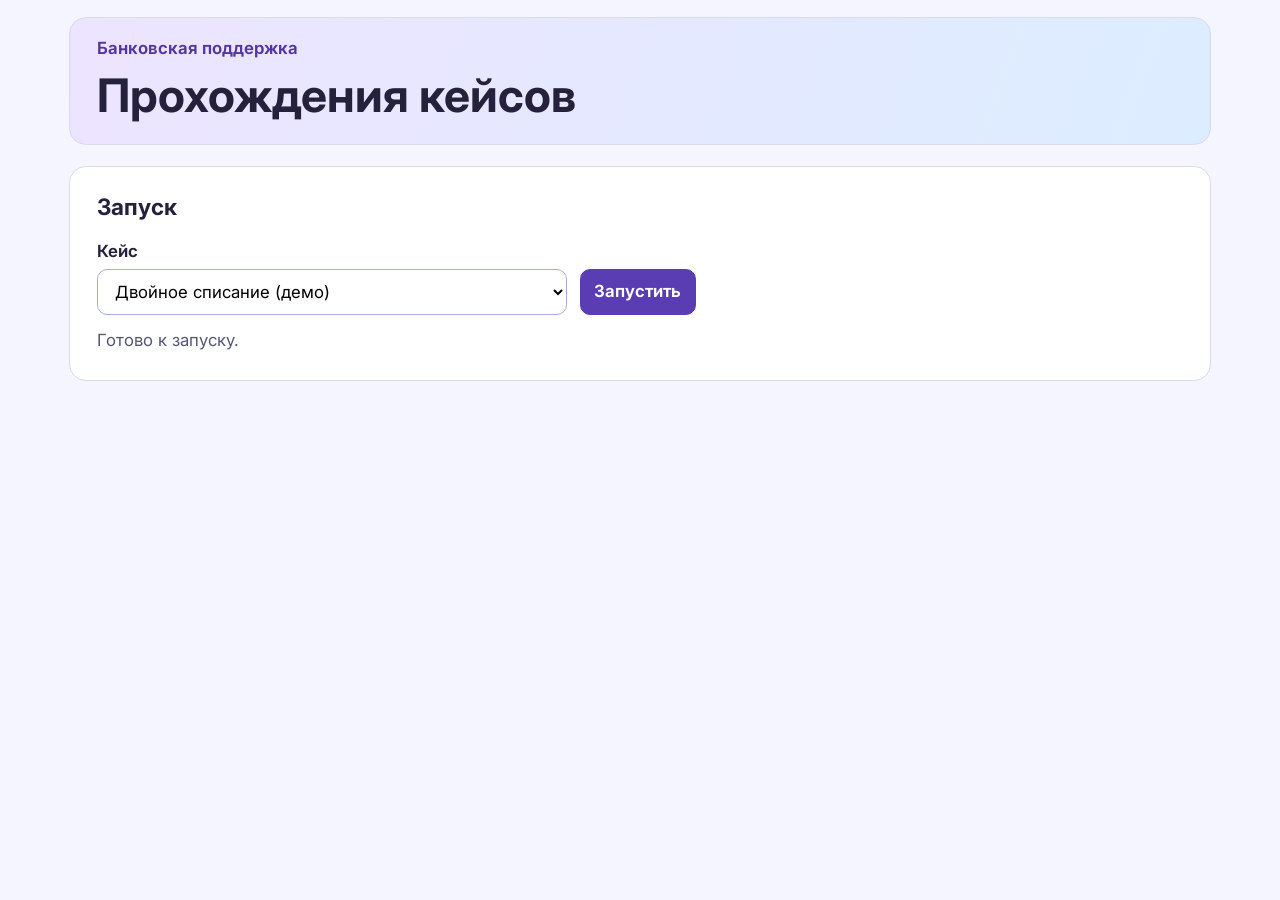
==== frontend/index.html @ c925d0a8 "add case run dashboard prototype" ====
<!doctype html>
<html lang="ru">
<head>
  <meta charset="utf-8">
  <meta name="viewport" content="width=device-width, initial-scale=1">
  <title>Прохождения кейсов · Банковская поддержка</title>
  <link rel="stylesheet" href="https://fonts.googleapis.com/css2?family=Inter:wght@400..700&amp;display=swap">
  <link rel="stylesheet" href="styles.css">
  <script type="module" src="app.js"></script>
</head>
<body>
  <header class="page-header">
    <div class="container">
      <p class="product">Банковская поддержка</p>
      <h1>Прохождения кейсов</h1>
    </div>
  </header>
  <main class="container">
    <section class="card" aria-labelledby="setup-title">
      <h2 id="setup-title">Запуск</h2>
      <form id="run-form">
        <div class="field">
          <label for="case">Кейс</label>
          <select id="case" name="case">
            <option value="duplicate-charge">Двойное списание (демо)</option>
          </select>
        </div>
        <button id="run" type="submit" disabled>Запустить</button>
      </form>
      <p id="status" role="status">Готово к запуску.</p>
    </section>

    <section class="card" id="result" aria-labelledby="result-title" hidden>
      <h2 id="result-title">Run result</h2>
      <dl class="run-info">
        <div><dt>Run ID</dt><dd id="run-id"></dd></div>
        <div><dt>Case ID</dt><dd id="case-id"></dd></div>
        <div><dt>Duration</dt><dd id="duration"></dd></div>
      </dl>
      <h3>Customer message</h3>
      <p id="question"></p>
      <h3>Agent response</h3>
      <p id="answer"></p>
      <div class="result-grid">
        <section><h3>Evidence</h3><ul id="evidence"></ul></section>
        <section><h3>Actions</h3><ul id="actions"></ul></section>
        <section><h3>Metrics</h3><dl id="metrics"></dl></section>
      </div>
      <details>
        <summary>Run JSON</summary>
        <pre id="raw-result"></pre>
      </details>
    </section>
  </main>
</body>
</html>
---- frontend/styles.css ----
:root {
  color-scheme: light;
  --text: #25213d;
  --surface-subtle: #eef5ff;
  --result-tint: #ebe1fc;
  --border: #d9d9f0;
  --accent-text: #54359c;
  --input-border: #a9aed2;
  --primary: #5b3db3;
  --primary-hover: #482a95;
  --muted: #535773;
  --error: #a42543;
  --page: #f4f5ff;
  --surface: #ffffff;
  --header-start: #ede4ff;
  --header-end: #dcedff;
  --on-primary: #ffffff;
  --focus: #285bc4;

  font: 105%/1.5 "Inter", system-ui, sans-serif;
  color: var(--text);
  background: var(--page);
}

* { box-sizing: border-box; }

body { margin: 0; }

.container {
  width: min(68rem, calc(100% - 2rem));
  margin-inline: auto;
}

.page-header {
  padding-top: 1rem;
}

.page-header .container {
  background: linear-gradient(110deg, var(--header-start), var(--header-end));
  border: 1px solid var(--border);
  border-radius: 1rem;
  padding: 0.75rem clamp(1rem, 3vw, 1.6rem);
}

.page-header p { margin: 0.35rem 0 0; }

.product {
  color: var(--accent-text);
  font-weight: 650;
}

h1, h2, h3 { line-height: 1.25; }
h1 { margin: 0.35rem 0; font-size: clamp(1.75rem, 5vw, 2.75rem); }
h2 { margin: 0 0 1rem; font-size: 1.35rem; }
h3 { margin: 1rem 0 0.35rem; font-size: 1rem; }

main { padding-block: 1.25rem 2rem; }

.card {
  margin-bottom: 1rem;
  padding: clamp(1rem, 3vw, 1.6rem);
  background: var(--surface);
  border: 1px solid var(--border);
  border-radius: 1rem;
}

form {
  display: flex;
  flex-wrap: wrap;
  align-items: end;
  gap: 0.75rem;
}

.field { flex: 1 1 16rem; min-width: 0; max-width: 28rem; }
label { display: block; margin-bottom: 0.3rem; font-weight: 650; }

select, button {
  min-height: 2.75rem;
  border-radius: 0.6rem;
  padding: 0.45rem 0.8rem;
  font: inherit;
}

select { width: 100%; border: 1px solid var(--input-border); background: var(--surface); }

button {
  border: 1px solid var(--primary);
  background: var(--primary);
  color: var(--on-primary);
  font-weight: 650;
  cursor: pointer;
}

button:disabled { opacity: 0.6; cursor: default; }
button:hover:enabled { background: var(--primary-hover); }
:focus-visible { outline: 2px solid var(--focus); outline-offset: 3px; }

#status { margin: 0.75rem 0 0; color: var(--muted); }
#status[data-state="error"] { color: var(--error); }

.run-info, .result-grid {
  display: grid;
  grid-template-columns: repeat(auto-fit, minmax(min(100%, 13rem), 1fr));
  gap: 0.75rem;
}

.run-info div, .result-grid section {
  min-width: 0;
  padding: 0.75rem;
  border-radius: 0.6rem;
  background: linear-gradient(to top, var(--surface-subtle), var(--result-tint));
  overflow-wrap: anywhere;
}

.result-grid h3 { margin-top: 0; }
.result-grid ul { padding-left: 1.25rem; }
.result-grid ul, .result-grid dl { margin: 0; }
dt { font-weight: 650; }
dd { margin: 0 0 0.35rem; }
#question, #answer { margin: 0 0 0.75rem; white-space: pre-wrap; overflow-wrap: anywhere; }
details { margin-top: 1rem; }
summary { cursor: pointer; font-weight: 650; }

pre {
  max-height: 24rem;
  padding: 0.75rem;
  overflow: auto;
  background: var(--surface-subtle);
  border-radius: 0.6rem;
}
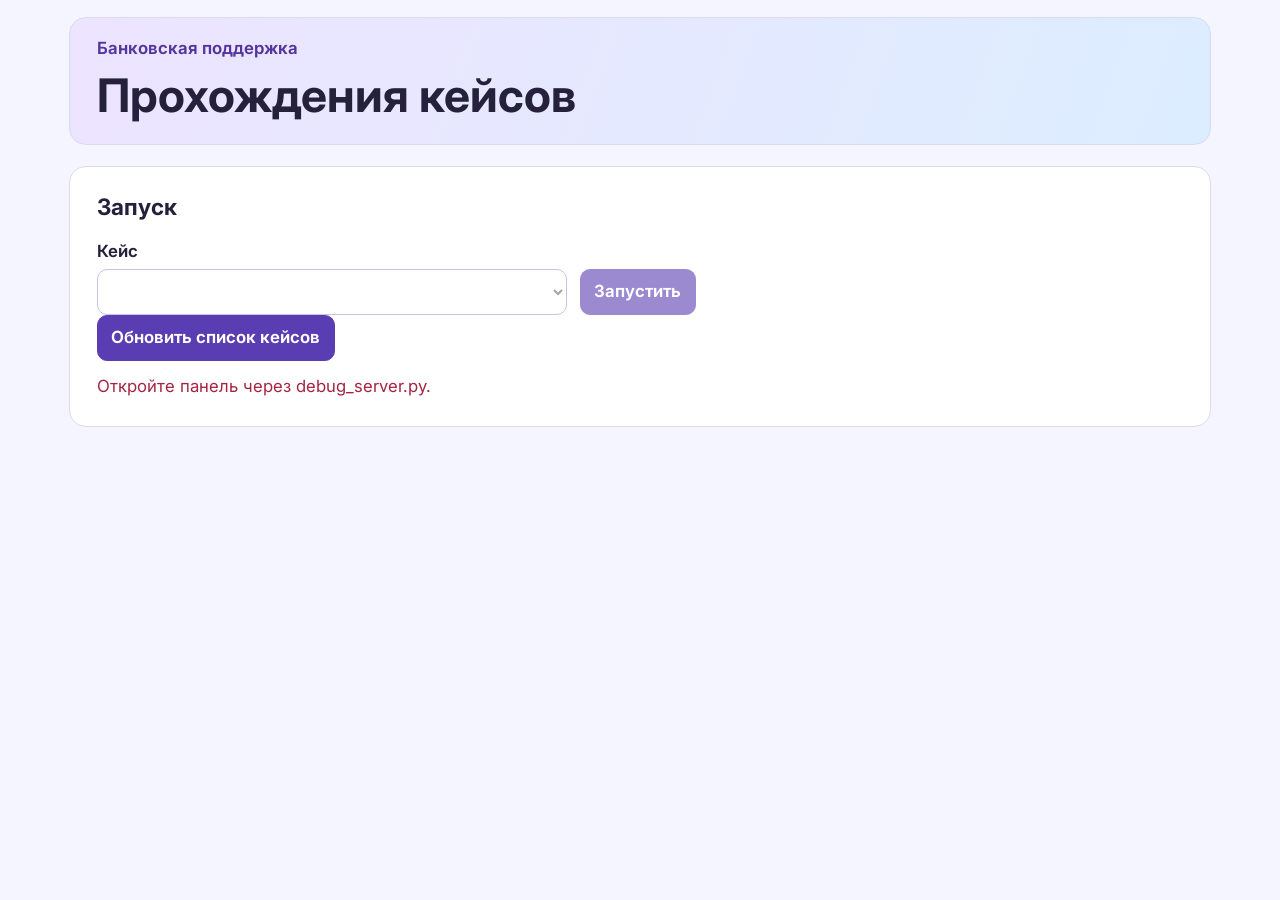
==== commit 2d307f44: "feat: connect dashboard to live case run" ====
--- a/frontend/index.html
+++ b/frontend/index.html
@@ -21,13 +21,12 @@
       <form id="run-form">
         <div class="field">
           <label for="case">Кейс</label>
-          <select id="case" name="case">
-            <option value="duplicate-charge">Двойное списание (демо)</option>
-          </select>
+          <select id="case" name="case" disabled></select>
         </div>
         <button id="run" type="submit" disabled>Запустить</button>
       </form>
-      <p id="status" role="status">Готово к запуску.</p>
+      <button id="reload-cases" type="button" hidden>Обновить список кейсов</button>
+      <p id="status" role="status">Загружаем список кейсов…</p>
     </section>
 
     <section class="card" id="result" aria-labelledby="result-title" hidden>
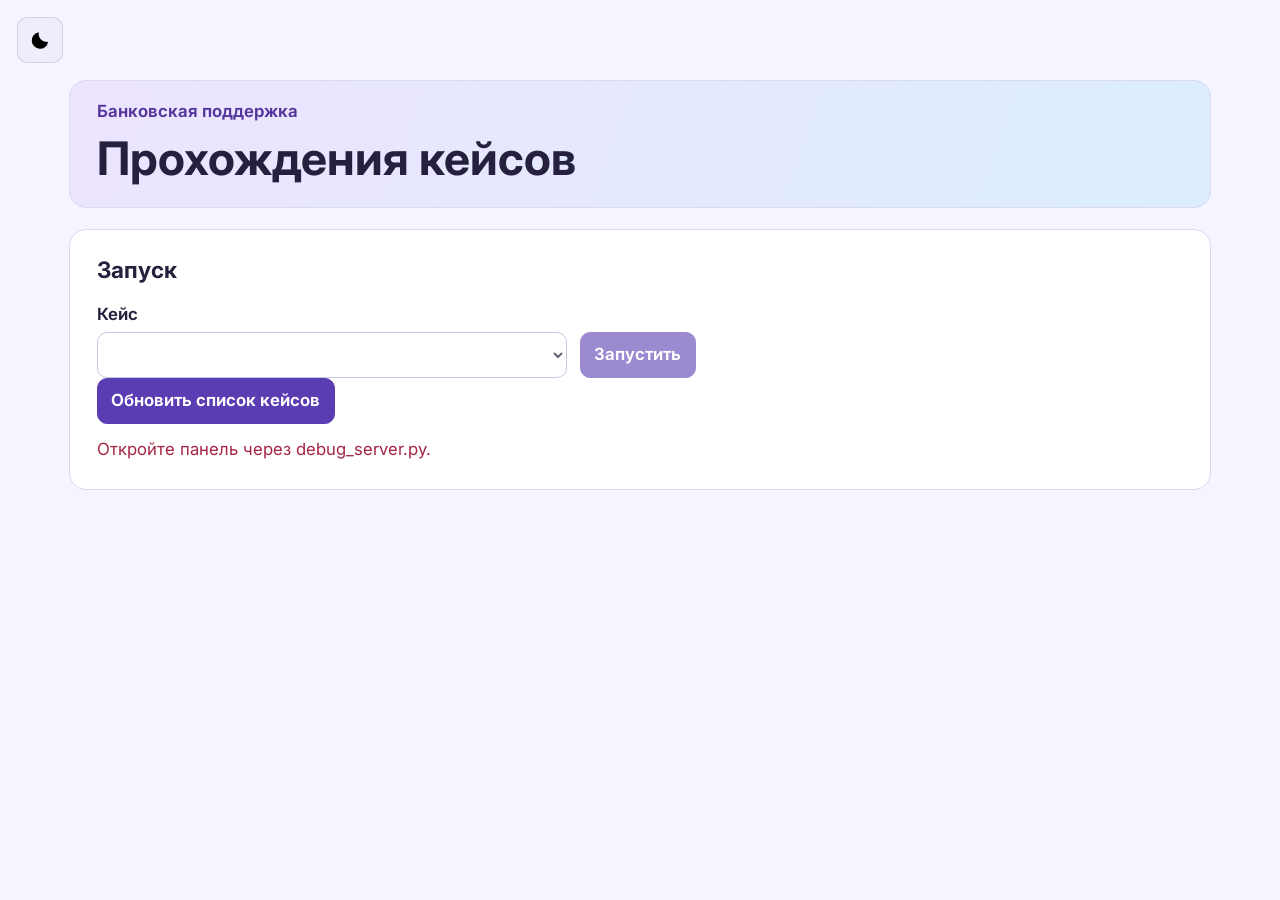
==== commit 6c7876bd: "feat: add light and dark theme toggle" ====
--- a/frontend/index.html
+++ b/frontend/index.html
@@ -5,16 +5,61 @@
   <meta name="viewport" content="width=device-width, initial-scale=1">
   <title>Прохождения кейсов · Банковская поддержка</title>
   <link rel="stylesheet" href="https://fonts.googleapis.com/css2?family=Inter:wght@400..700&amp;display=swap">
-  <link rel="stylesheet" href="styles.css">
+  <link rel="stylesheet" href="styles.css?v=2">
   <script type="module" src="app.js"></script>
 </head>
 <body>
+  <button class="theme-toggle" id="theme-toggle" type="button"
+    aria-label="Включить тёмную тему" title="Включить тёмную тему">
+    <svg id="theme-moon" width="22" height="22" viewBox="0 0 24 24" aria-hidden="true">
+      <path fill="#000" d="M20.9 13.4A9 9 0 0 1 10.6 3.1a9 9 0 1 0 10.3 10.3Z"/>
+    </svg>
+    <svg id="theme-sun" width="22" height="22" viewBox="0 0 24 24" aria-hidden="true" style="display: none">
+      <circle cx="12" cy="12" r="4" fill="#fff"/>
+      <path d="M12 2v2m0 16v2M2 12h2m16 0h2M5 5l1.4 1.4m11.2 11.2L19 19M5 19l1.4-1.4M17.6 6.4 19 5"
+        fill="none" stroke="#fff" stroke-width="2" stroke-linecap="round"/>
+    </svg>
+  </button>
   <header class="page-header">
     <div class="container">
       <p class="product">Банковская поддержка</p>
       <h1>Прохождения кейсов</h1>
     </div>
   </header>
+  <script>
+    (() => {
+      const button = document.getElementById("theme-toggle");
+      const moon = document.getElementById("theme-moon");
+      const sun = document.getElementById("theme-sun");
+      const root = document.documentElement;
+      const storageKey = "dashboard-theme";
+
+      function applyTheme(dark) {
+        root.dataset.theme = dark ? "dark" : "light";
+        moon.style.display = dark ? "none" : "";
+        sun.style.display = dark ? "" : "none";
+        const label = dark ? "Включить светлую тему" : "Включить тёмную тему";
+        button.setAttribute("aria-label", label);
+        button.title = label;
+      }
+
+      try {
+        applyTheme(localStorage.getItem(storageKey) === "dark");
+      } catch {
+        applyTheme(false);
+      }
+
+      button.addEventListener("click", () => {
+        const dark = root.dataset.theme !== "dark";
+        applyTheme(dark);
+        try {
+          localStorage.setItem(storageKey, root.dataset.theme);
+        } catch {
+          // Выбор сохраняется только при доступном хранилище.
+        }
+      });
+    })();
+  </script>
   <main class="container">
     <section class="card" aria-labelledby="setup-title">
       <h2 id="setup-title">Запуск</h2>
--- a/frontend/styles.css
+++ b/frontend/styles.css
@@ -16,6 +16,9 @@
   --header-end: #dcedff;
   --on-primary: #ffffff;
   --focus: #285bc4;
+  --toggle-bg: #5b3db30a;
+  --toggle-hover: #5b3db317;
+  --toggle-border: #5b3db32b;
 
   font: 105%/1.5 "Inter", system-ui, sans-serif;
   color: var(--text);
@@ -23,6 +26,29 @@
 }
 
 * { box-sizing: border-box; }
+
+:root[data-theme="dark"] {
+  color-scheme: dark;
+  --text: #eeeaff;
+  --surface-subtle: #192947;
+  --result-tint: #30244b;
+  --border: #423a60;
+  --accent-text: #d6bcff;
+  --input-border: #8276a6;
+  --primary: #c4a9ff;
+  --primary-hover: #d8c4ff;
+  --muted: #c1bbd7;
+  --error: #ff9bb5;
+  --page: #151222;
+  --surface: #201b32;
+  --header-start: #35244f;
+  --header-end: #1c3453;
+  --on-primary: #24143e;
+  --focus: #9bc5ff;
+  --toggle-bg: #d6bcff0d;
+  --toggle-hover: #d6bcff1c;
+  --toggle-border: #d6bcff33;
+}
 
 body { margin: 0; }
 
@@ -81,7 +107,12 @@
   font: inherit;
 }
 
-select { width: 100%; border: 1px solid var(--input-border); background: var(--surface); }
+select {
+  width: 100%;
+  border: 1px solid var(--input-border);
+  background: var(--surface);
+  color: var(--text);
+}
 
 button {
   border: 1px solid var(--primary);
@@ -93,6 +124,19 @@
 
 button:disabled { opacity: 0.6; cursor: default; }
 button:hover:enabled { background: var(--primary-hover); }
+.theme-toggle {
+  display: grid;
+  place-items: center;
+  width: 2.75rem;
+  height: 2.75rem;
+  padding: 0;
+  margin: 1rem 0 0 1rem;
+  border-color: var(--toggle-border);
+  background: var(--toggle-bg);
+}
+
+.theme-toggle svg { transform: translateY(0.5px); }
+.theme-toggle:hover:enabled { background: var(--toggle-hover); }
 :focus-visible { outline: 2px solid var(--focus); outline-offset: 3px; }
 
 #status { margin: 0.75rem 0 0; color: var(--muted); }
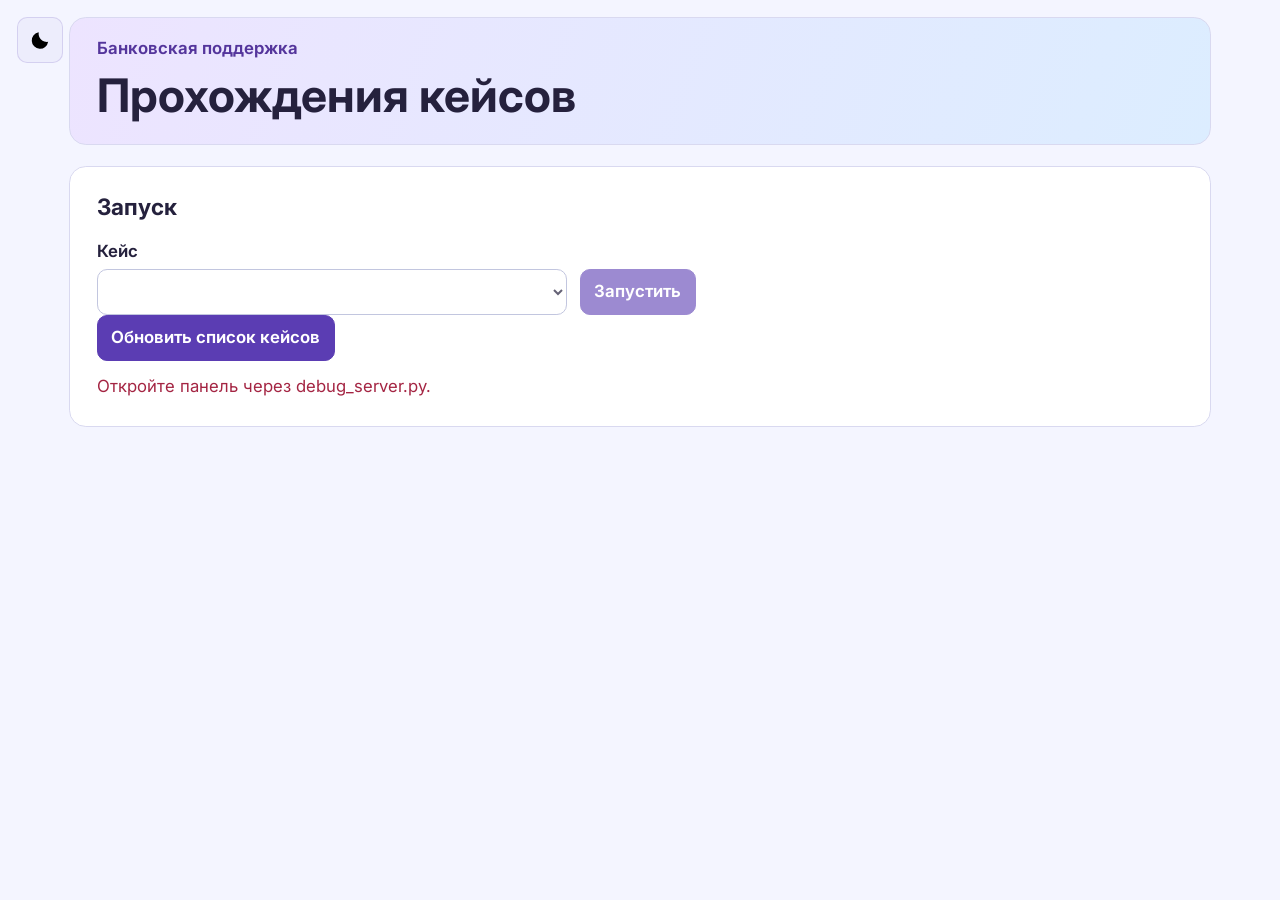
==== commit 8ee393e2: "feat: add tool call log for dashboard" ====
--- a/frontend/index.html
+++ b/frontend/index.html
@@ -5,8 +5,8 @@
   <meta name="viewport" content="width=device-width, initial-scale=1">
   <title>Прохождения кейсов · Банковская поддержка</title>
   <link rel="stylesheet" href="https://fonts.googleapis.com/css2?family=Inter:wght@400..700&amp;display=swap">
-  <link rel="stylesheet" href="styles.css?v=2">
-  <script type="module" src="app.js"></script>
+  <link rel="stylesheet" href="styles.css?v=5">
+  <script type="module" src="app.js?v=2"></script>
 </head>
 <body>
   <button class="theme-toggle" id="theme-toggle" type="button"
@@ -74,6 +74,19 @@
       <p id="status" role="status">Загружаем список кейсов…</p>
     </section>
 
+    <section class="card" id="tool-log" aria-labelledby="tool-log-title" hidden>
+      <h2 id="tool-log-title">Журнал инструментов</h2>
+      <p id="tool-log-status" role="status"></p>
+      <div class="tool-log-scroll" tabindex="0" role="region" aria-label="Вызовы инструментов">
+        <table class="tool-calls">
+          <thead>
+            <tr><th scope="col">Метод</th><th scope="col">Путь</th><th scope="col">HTTP</th><th scope="col">Время</th></tr>
+          </thead>
+          <tbody id="tool-calls"></tbody>
+        </table>
+      </div>
+    </section>
+
     <section class="card" id="result" aria-labelledby="result-title" hidden>
       <h2 id="result-title">Run result</h2>
       <dl class="run-info">
--- a/frontend/styles.css
+++ b/frontend/styles.css
@@ -68,6 +68,13 @@
   padding: 0.75rem clamp(1rem, 3vw, 1.6rem);
 }
 
+@media (max-width: 77rem) {
+  .page-header .container {
+    width: auto;
+    margin-inline: 4.5rem 1rem;
+  }
+}
+
 .page-header p { margin: 0.35rem 0 0; }
 
 .product {
@@ -125,12 +132,14 @@
 button:disabled { opacity: 0.6; cursor: default; }
 button:hover:enabled { background: var(--primary-hover); }
 .theme-toggle {
+  position: absolute;
+  inset-block-start: 1rem;
+  inset-inline-start: 1rem;
   display: grid;
   place-items: center;
   width: 2.75rem;
   height: 2.75rem;
   padding: 0;
-  margin: 1rem 0 0 1rem;
   border-color: var(--toggle-border);
   background: var(--toggle-bg);
 }
@@ -141,6 +150,35 @@
 
 #status { margin: 0.75rem 0 0; color: var(--muted); }
 #status[data-state="error"] { color: var(--error); }
+
+.tool-log-scroll {
+  max-height: 18rem;
+  overflow: auto;
+  overscroll-behavior-y: contain;
+}
+#tool-log-status { margin: 0 0 0.75rem; color: var(--muted); }
+
+.tool-calls {
+  width: 100%;
+  border-collapse: collapse;
+  font-size: 0.9rem;
+}
+
+.tool-calls th, .tool-calls td {
+  padding: 0.55rem 0.75rem;
+  border-bottom: 1px solid var(--border);
+  text-align: left;
+}
+
+.tool-calls th {
+  position: sticky;
+  top: 0;
+  background: var(--surface-subtle);
+}
+
+.tool-calls td:nth-child(2) { overflow-wrap: anywhere; }
+.tool-calls td:last-child { white-space: nowrap; }
+.tool-calls tr[data-http-error] td:nth-child(3) { color: var(--error); font-weight: 700; }
 
 .run-info, .result-grid {
   display: grid;
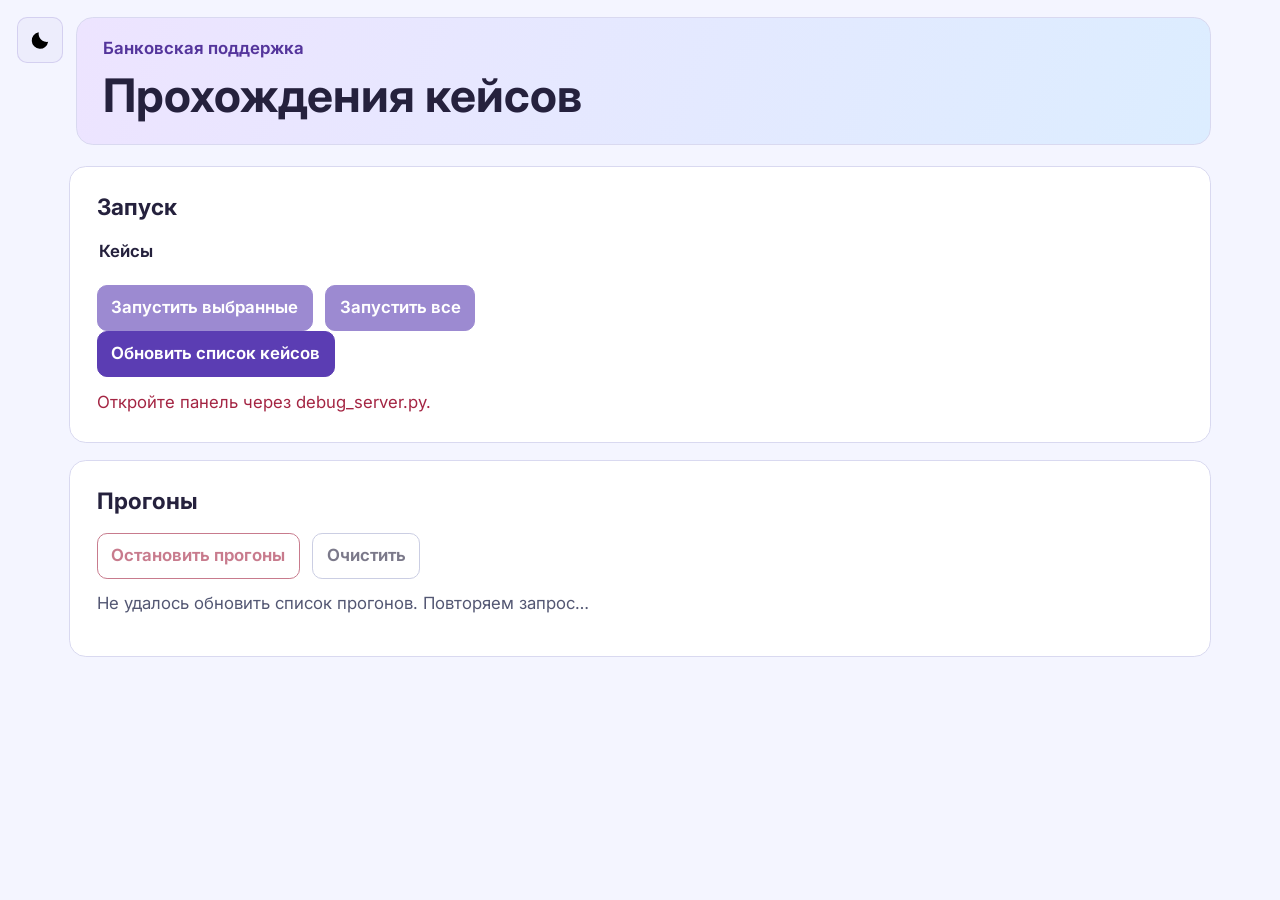
==== commit 7e300343: "feat: add dashboard run queue and controls" ====
--- a/frontend/index.html
+++ b/frontend/index.html
@@ -5,8 +5,8 @@
   <meta name="viewport" content="width=device-width, initial-scale=1">
   <title>Прохождения кейсов · Банковская поддержка</title>
   <link rel="stylesheet" href="https://fonts.googleapis.com/css2?family=Inter:wght@400..700&amp;display=swap">
-  <link rel="stylesheet" href="styles.css?v=5">
-  <script type="module" src="app.js?v=2"></script>
+  <link rel="stylesheet" href="styles.css?v=11">
+  <script type="module" src="app.js?v=10"></script>
 </head>
 <body>
   <button class="theme-toggle" id="theme-toggle" type="button"
@@ -64,50 +64,64 @@
     <section class="card" aria-labelledby="setup-title">
       <h2 id="setup-title">Запуск</h2>
       <form id="run-form">
-        <div class="field">
-          <label for="case">Кейс</label>
-          <select id="case" name="case" disabled></select>
-        </div>
-        <button id="run" type="submit" disabled>Запустить</button>
+        <fieldset id="cases" disabled>
+          <legend>Кейсы</legend>
+          <div class="case-options" id="case-options"></div>
+        </fieldset>
+        <button id="run" type="submit" disabled>Запустить выбранные</button>
+        <button id="run-all" type="submit" disabled>Запустить все</button>
       </form>
       <button id="reload-cases" type="button" hidden>Обновить список кейсов</button>
       <p id="status" role="status">Загружаем список кейсов…</p>
     </section>
 
-    <section class="card" id="tool-log" aria-labelledby="tool-log-title" hidden>
-      <h2 id="tool-log-title">Журнал инструментов</h2>
-      <p id="tool-log-status" role="status"></p>
-      <div class="tool-log-scroll" tabindex="0" role="region" aria-label="Вызовы инструментов">
-        <table class="tool-calls">
-          <thead>
-            <tr><th scope="col">Метод</th><th scope="col">Путь</th><th scope="col">HTTP</th><th scope="col">Время</th></tr>
-          </thead>
-          <tbody id="tool-calls"></tbody>
-        </table>
+    <section class="card" aria-labelledby="run-list-title">
+      <h2 id="run-list-title">Прогоны</h2>
+      <div class="run-tabs" id="run-tabs" role="tablist" aria-label="Попытки" hidden></div>
+      <div class="run-list-actions">
+        <button id="stop-runs" type="button" disabled>Остановить прогоны</button>
+        <button id="clear-runs" type="button" title="Очистить историю прогонов" disabled>Очистить</button>
       </div>
+      <p id="queue-status" role="status"></p>
     </section>
 
-    <section class="card" id="result" aria-labelledby="result-title" hidden>
-      <h2 id="result-title">Run result</h2>
-      <dl class="run-info">
-        <div><dt>Run ID</dt><dd id="run-id"></dd></div>
-        <div><dt>Case ID</dt><dd id="case-id"></dd></div>
-        <div><dt>Duration</dt><dd id="duration"></dd></div>
-      </dl>
-      <h3>Customer message</h3>
-      <p id="question"></p>
-      <h3>Agent response</h3>
-      <p id="answer"></p>
-      <div class="result-grid">
-        <section><h3>Evidence</h3><ul id="evidence"></ul></section>
-        <section><h3>Actions</h3><ul id="actions"></ul></section>
-        <section><h3>Metrics</h3><dl id="metrics"></dl></section>
-      </div>
-      <details>
-        <summary>Run JSON</summary>
-        <pre id="raw-result"></pre>
-      </details>
-    </section>
+    <div id="run-view" role="tabpanel" tabindex="0" hidden>
+      <p id="run-status" role="status"></p>
+      <section class="card" id="tool-log" aria-labelledby="tool-log-title" hidden>
+        <h2 id="tool-log-title">Журнал инструментов</h2>
+        <p id="tool-log-status" role="status"></p>
+        <div class="tool-log-scroll" tabindex="0" role="region" aria-label="Вызовы инструментов">
+          <table class="tool-calls">
+            <thead>
+              <tr><th scope="col">Метод</th><th scope="col">Путь</th><th scope="col">HTTP</th><th scope="col">Время</th></tr>
+            </thead>
+            <tbody id="tool-calls"></tbody>
+          </table>
+        </div>
+      </section>
+
+      <section class="card" id="result" aria-labelledby="result-title" hidden>
+        <h2 id="result-title">Run result</h2>
+        <dl class="run-info">
+          <div><dt>Run ID</dt><dd id="run-id"></dd></div>
+          <div><dt>Case ID</dt><dd id="case-id"></dd></div>
+          <div><dt>Duration</dt><dd id="duration"></dd></div>
+        </dl>
+        <h3>Customer message</h3>
+        <p id="question"></p>
+        <h3>Agent response</h3>
+        <p id="answer"></p>
+        <div class="result-grid">
+          <section><h3>Evidence</h3><ul id="evidence"></ul></section>
+          <section><h3>Actions</h3><ul id="actions"></ul></section>
+          <section><h3>Metrics</h3><dl id="metrics"></dl></section>
+        </div>
+        <details>
+          <summary>Run JSON</summary>
+          <pre id="raw-result"></pre>
+        </details>
+      </section>
+    </div>
   </main>
 </body>
 </html>
--- a/frontend/styles.css
+++ b/frontend/styles.css
@@ -16,6 +16,7 @@
   --header-end: #dcedff;
   --on-primary: #ffffff;
   --focus: #285bc4;
+  --header-top: 1rem;
   --toggle-bg: #5b3db30a;
   --toggle-hover: #5b3db317;
   --toggle-border: #5b3db32b;
@@ -58,21 +59,16 @@
 }
 
 .page-header {
-  padding-top: 1rem;
+  padding-block-start: var(--header-top);
 }
 
 .page-header .container {
+  width: auto;
+  margin-inline: max(4.5rem, calc((100% - 68rem) / 2)) max(1rem, calc((100% - 68rem) / 2));
   background: linear-gradient(110deg, var(--header-start), var(--header-end));
   border: 1px solid var(--border);
   border-radius: 1rem;
   padding: 0.75rem clamp(1rem, 3vw, 1.6rem);
-}
-
-@media (max-width: 77rem) {
-  .page-header .container {
-    width: auto;
-    margin-inline: 4.5rem 1rem;
-  }
 }
 
 .page-header p { margin: 0.35rem 0 0; }
@@ -104,24 +100,30 @@
   gap: 0.75rem;
 }
 
-.field { flex: 1 1 16rem; min-width: 0; max-width: 28rem; }
-label { display: block; margin-bottom: 0.3rem; font-weight: 650; }
-
-select, button {
+#cases {
+  flex: 1 1 100%;
+  min-width: 0;
+  margin: 0;
+  padding: 0;
+  border: 0;
+}
+
+#cases legend { margin-bottom: 0.5rem; font-weight: 650; }
+
+.case-options {
+  display: grid;
+  grid-template-columns: repeat(auto-fit, minmax(min(100%, 17rem), 1fr));
+  gap: 0.5rem 1rem;
+}
+
+.case-options label { display: flex; align-items: baseline; gap: 0.5rem; }
+.case-options input { accent-color: var(--primary); }
+
+button {
   min-height: 2.75rem;
   border-radius: 0.6rem;
   padding: 0.45rem 0.8rem;
   font: inherit;
-}
-
-select {
-  width: 100%;
-  border: 1px solid var(--input-border);
-  background: var(--surface);
-  color: var(--text);
-}
-
-button {
   border: 1px solid var(--primary);
   background: var(--primary);
   color: var(--on-primary);
@@ -132,8 +134,9 @@
 button:disabled { opacity: 0.6; cursor: default; }
 button:hover:enabled { background: var(--primary-hover); }
 .theme-toggle {
-  position: absolute;
-  inset-block-start: 1rem;
+  position: fixed;
+  z-index: 2;
+  inset-block-start: var(--header-top);
   inset-inline-start: 1rem;
   display: grid;
   place-items: center;
@@ -151,11 +154,64 @@
 #status { margin: 0.75rem 0 0; color: var(--muted); }
 #status[data-state="error"] { color: var(--error); }
 
+.run-list-actions {
+  display: flex;
+  flex-wrap: wrap;
+  gap: 0.75rem;
+  margin-top: 0.85rem;
+}
+
+#clear-runs {
+  border-color: var(--input-border);
+  background: var(--surface);
+  color: var(--text);
+}
+
+#clear-runs:hover:enabled { background: var(--surface-subtle); }
+
+#stop-runs {
+  border-color: var(--error);
+  background: var(--surface);
+  color: var(--error);
+}
+
+#stop-runs:hover:enabled { background: var(--surface-subtle); }
+
+.run-tabs:not([hidden]) {
+  display: flex;
+  min-height: 5.75rem;
+  gap: 0.5rem;
+  overflow-x: auto;
+  overscroll-behavior-inline: contain;
+  padding: 0.3rem;
+  padding-block-end: calc(0.3rem + 6px);
+}
+
+.run-tabs button {
+  flex: 0 0 auto;
+  max-width: min(20rem, 100%);
+  border-color: var(--border);
+  background: var(--surface);
+  color: var(--text);
+  text-align: left;
+}
+
+.run-tabs button:hover:enabled, .run-tabs button[aria-selected="true"] {
+  border-color: var(--primary);
+  background: var(--surface-subtle);
+}
+
+.run-tabs small { display: block; color: var(--muted); }
+#queue-status, #run-status { margin: 0.75rem 0; color: var(--muted); }
+#queue-status:empty { display: none; }
+#run-status[data-state="failed"] { color: var(--error); }
+
 .tool-log-scroll {
   max-height: 18rem;
   overflow: auto;
   overscroll-behavior-y: contain;
 }
+
 #tool-log-status { margin: 0 0 0.75rem; color: var(--muted); }
 
 .tool-calls {
@@ -207,6 +263,7 @@
   max-height: 24rem;
   padding: 0.75rem;
   overflow: auto;
+  overscroll-behavior-y: contain;
   background: var(--surface-subtle);
   border-radius: 0.6rem;
 }
